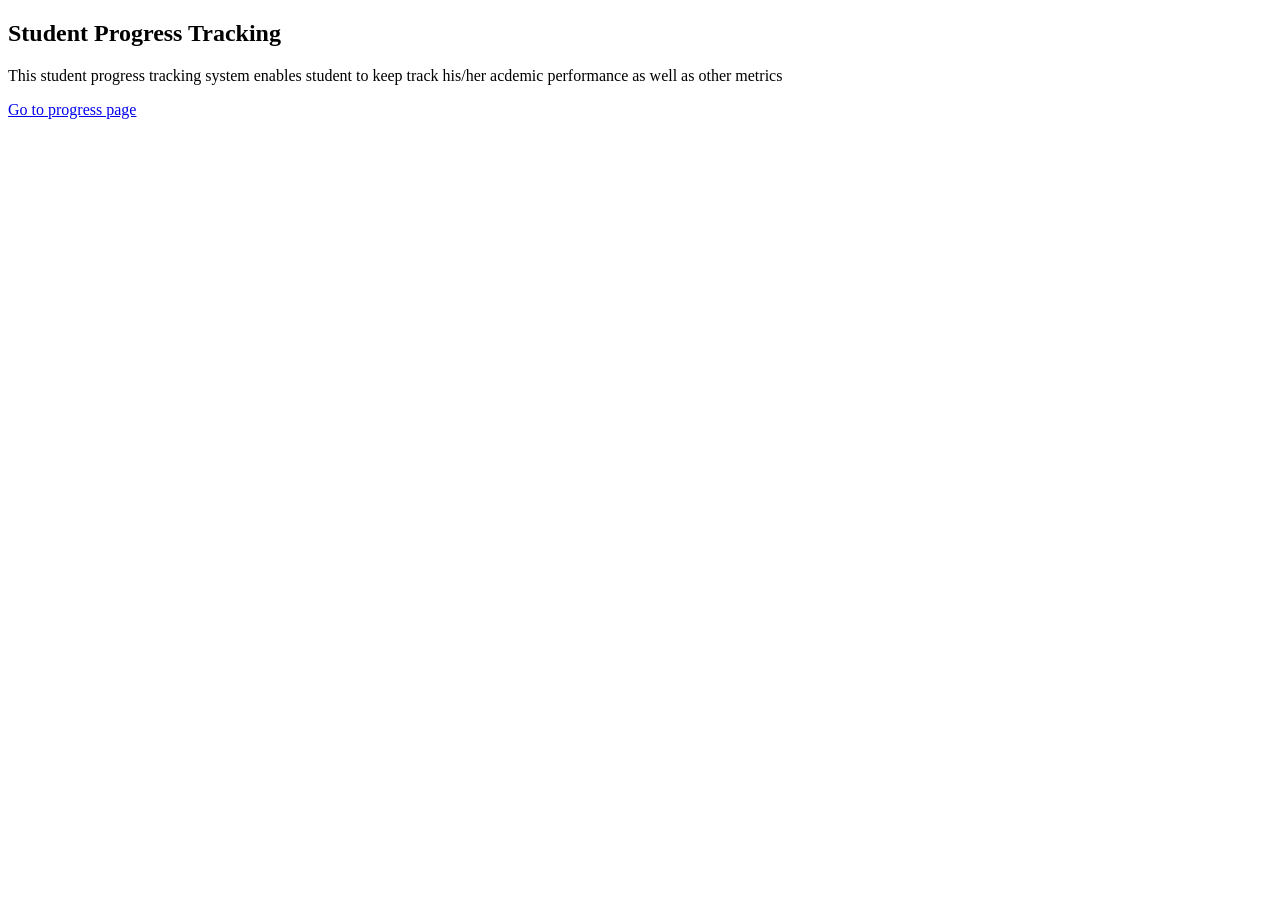
==== index.html @ 7a792a89 "Initial commit: added HTML and CSS files" ====
<!DOCTYPE html>
<html lang = "en">
<head>
    <title>Student Progress Tracking System</title>
    <link rel="stylesheet" href="styles.css">
</head>
<body>
    <h2>Student Progress Tracking</h2>
    <p>This student progress tracking system enables student to keep track his/her acdemic performance as well as other metrics</p>
    <a href="progress.html">Go to progress page</progress></a>
    <div class = ".html"></div>
</body>
</html>
---- styles.css ----
.html{
    height:"100%";
    margin:0;
    display:flex;
    justify-content: centre;
    align-items: centre;
    font-family: 'Times New Roman', Times, serif';
}
.button{
    padding: 15px;
    font-size: 16px;
    background: gray;
    color: white;
    border:none;
    cursor: pointer;
}
button:hover{
    background-color: darkblue;
}
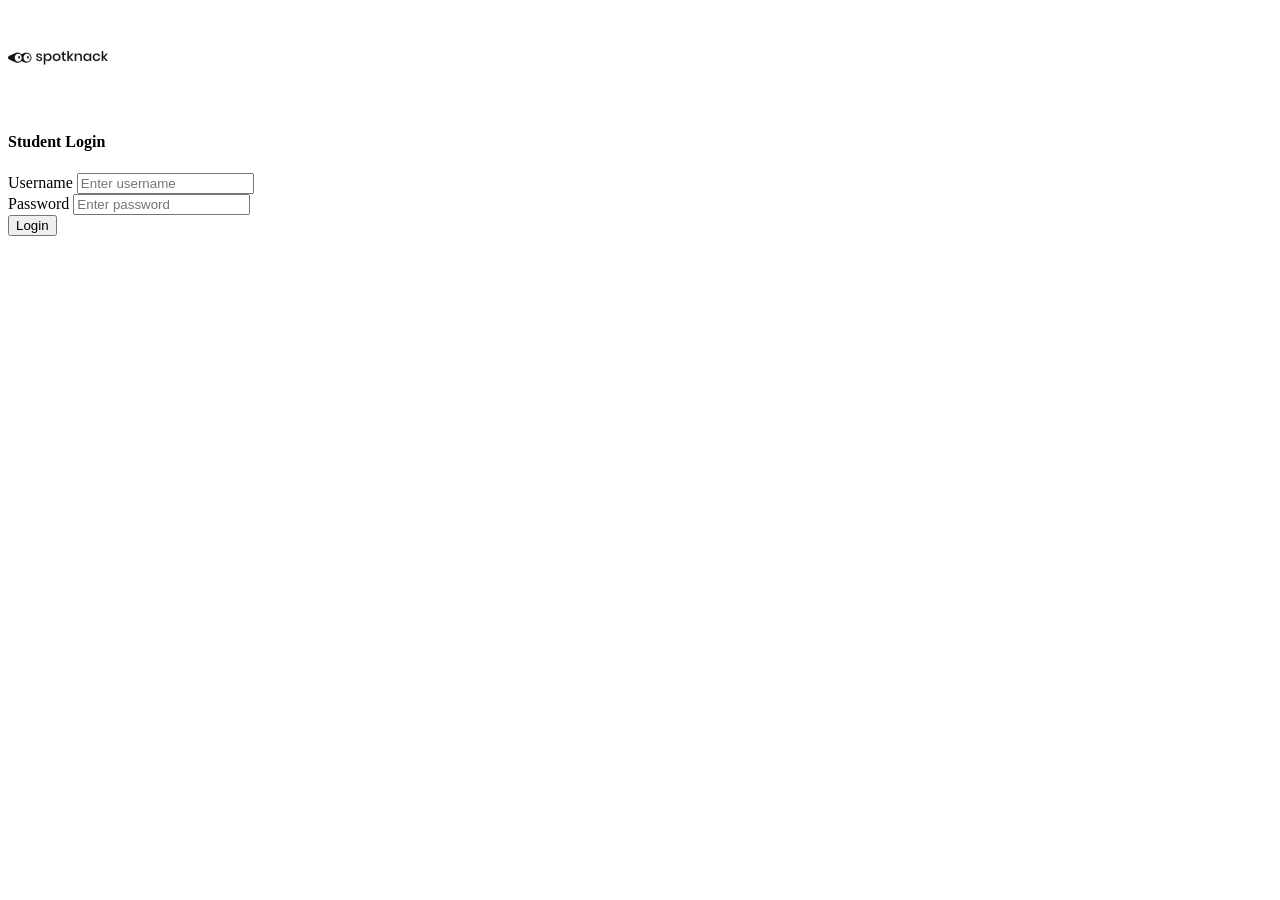
==== commit 240c7e1f: "second commit" ====
--- a/index.html
+++ b/index.html
@@ -4,10 +4,29 @@
     <title>Student Progress Tracking System</title>
     <link rel="stylesheet" href="styles.css">
 </head>
-<body>
-    <h2>Student Progress Tracking</h2>
-    <p>This student progress tracking system enables student to keep track his/her acdemic performance as well as other metrics</p>
-    <a href="progress.html">Go to progress page</progress></a>
-    <div class = ".html"></div>
+<body class="bg-light">
+   <div class = "container vh-100 d-flex align-items-center justify-content-center">
+    <div class ="row w-100 justify-content-centre">
+        <div class = "col-md-6">
+            <div class ="card shadow p-4">
+                <div class="text-center">
+                    <img src="spotknackimg.webp" class="img-fluid mb-2" width="100">
+                    <h4 class="text">Student Login</h4>
+                </div>
+                <form>
+                    <div class="mb=3">
+                        <label class="form-label">Username</label>
+                        <input type="text" class="form-control" placeholder="Enter username">
+                        <br><label class="form-label">Password</label>
+                        <input type="password" class="form-control" placeholder="Enter password">
+                    </div>
+                    <button type="submit" class="btn btn-primary w-100">
+                        Login
+                    </button>
+                </form>
+            </div>
+        </div>
+    </div>
+    </div>
 </body>
 </html>
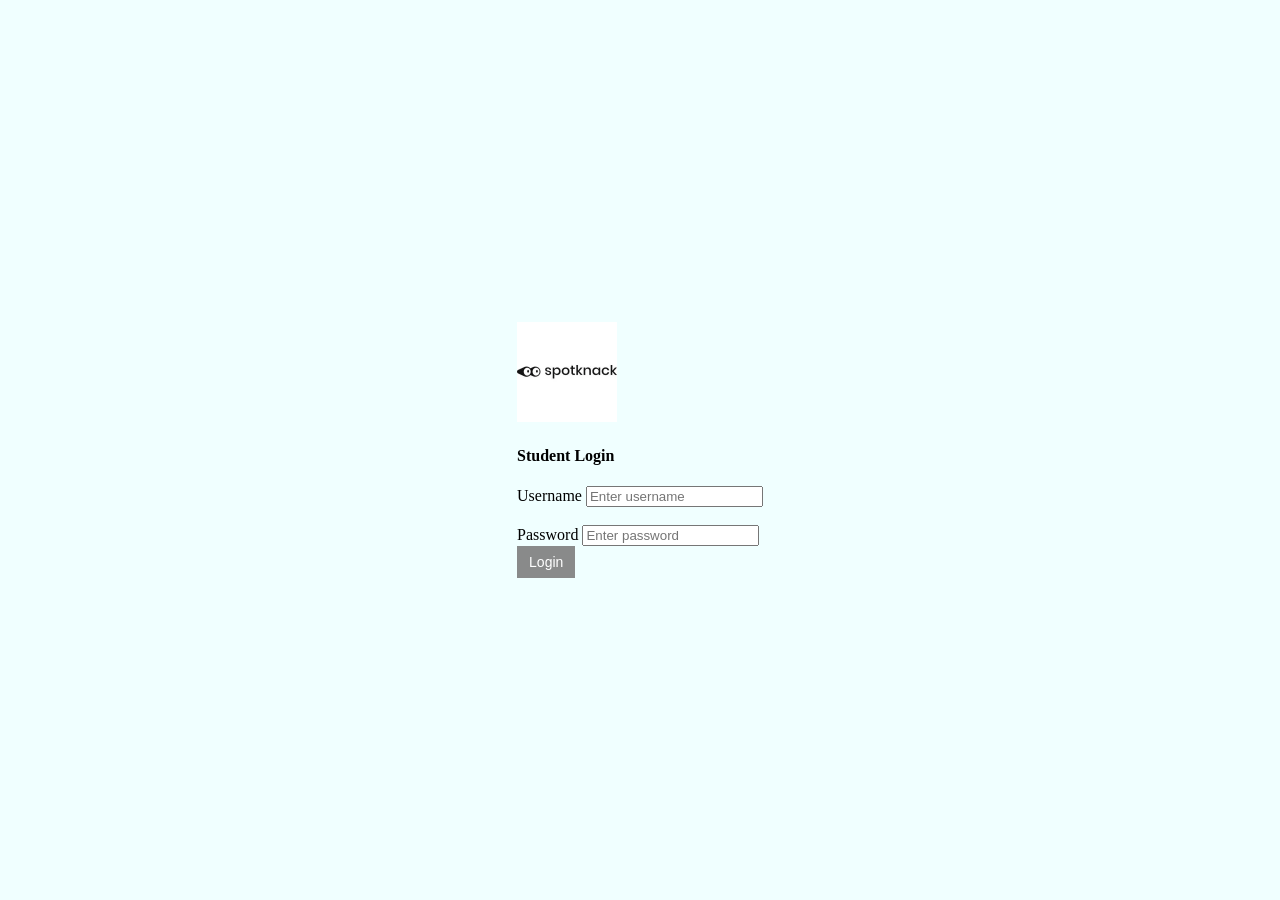
==== commit bc979acd: "third commit" ====
--- a/index.html
+++ b/index.html
@@ -3,10 +3,11 @@
 <head>
     <title>Student Progress Tracking System</title>
     <link rel="stylesheet" href="styles.css">
+    
 </head>
 <body class="bg-light">
    <div class = "container vh-100 d-flex align-items-center justify-content-center">
-    <div class ="row w-100 justify-content-centre">
+    <div class ="row w-100 justify-content-center">
         <div class = "col-md-6">
             <div class ="card shadow p-4">
                 <div class="text-center">
@@ -17,10 +18,10 @@
                     <div class="mb=3">
                         <label class="form-label">Username</label>
                         <input type="text" class="form-control" placeholder="Enter username">
-                        <br><label class="form-label">Password</label>
-                        <input type="password" class="form-control" placeholder="Enter password">
+                        <br><br><label class="form-label">Password</label>
+                        <input type="password" class="form-control" placeholder="Enter password"><br>
                     </div>
-                    <button type="submit" class="btn btn-primary w-100">
+                    <button type="button" class="btn btn-primary w-100" onclick="window.location.href='progress.html'">
                         Login
                     </button>
                 </form>
--- a/styles.css
+++ b/styles.css
@@ -1,19 +1,27 @@
-.html{
-    height:"100%";
+html{
+    height:100%;
     margin:0;
     display:flex;
-    justify-content: centre;
-    align-items: centre;
-    font-family: 'Times New Roman', Times, serif';
+    justify-content: center;
+    align-items: center;
+    font-family: 'Times New Roman', Times, serif;
 }
-.button{
-    padding: 15px;
-    font-size: 16px;
-    background: gray;
+button{
+    padding: 8px 12px;
+    font-size: 14px;
+    background: rgba(128, 128, 128, 0.919);
     color: white;
     border:none;
     cursor: pointer;
+    justify-content: center;
 }
 button:hover{
     background-color: darkblue;
-}+}
+body{
+    background-color: azure;
+}
+.card{
+    max-width: 500px;
+}
+
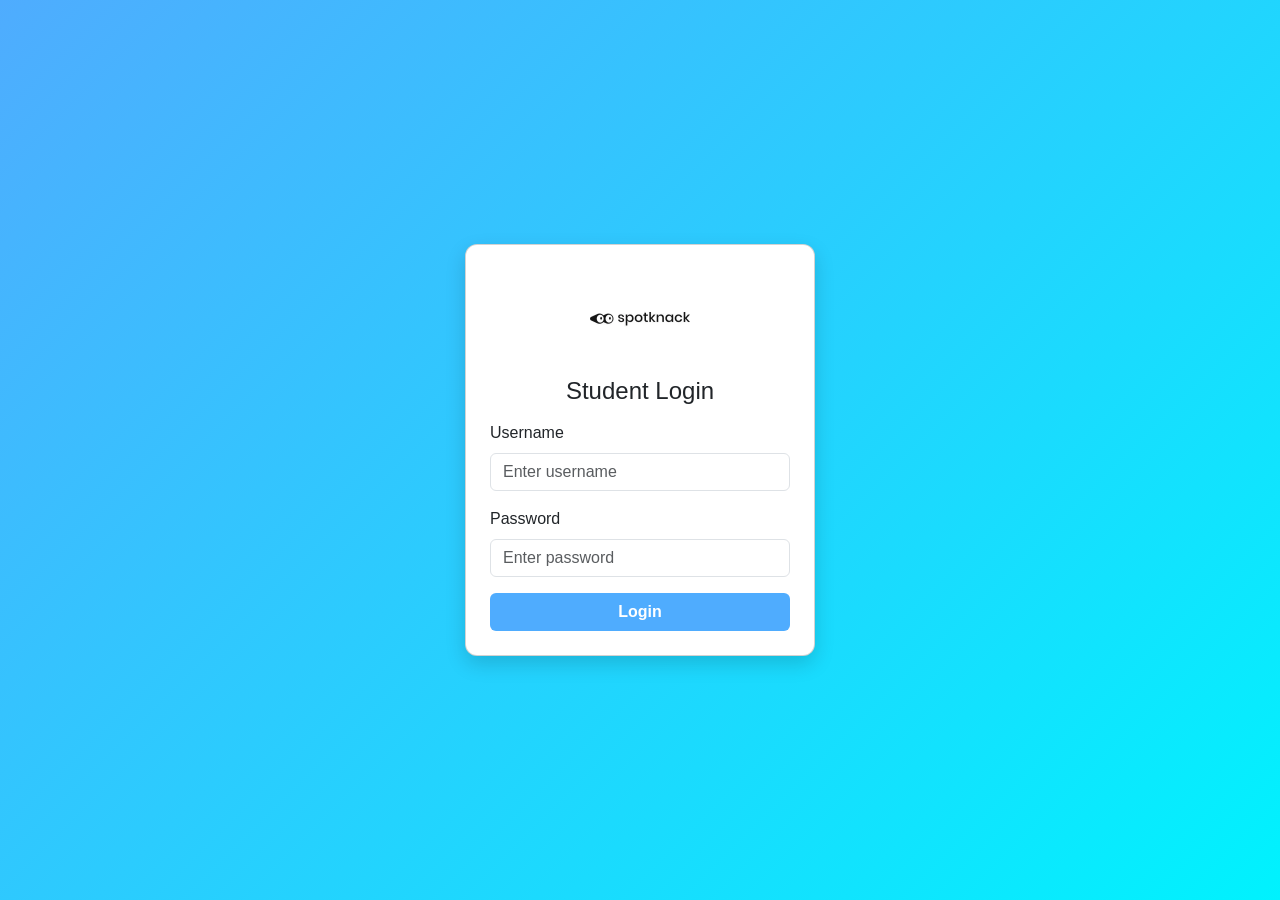
==== commit 63b268f1: "fifth commit" ====
--- a/index.html
+++ b/index.html
@@ -1,33 +1,61 @@
 <!DOCTYPE html>
-<html lang = "en">
+<html lang="en">
 <head>
-    <title>Student Progress Tracking System</title>
-    <link rel="stylesheet" href="styles.css">
-    
+  <meta charset="UTF-8">
+  <meta name="viewport" content="width=device-width, initial-scale=1.0">
+  <title>Spotknack - Student Login</title>
+  <link href="https://cdn.jsdelivr.net/npm/bootstrap@5.3.2/dist/css/bootstrap.min.css" rel="stylesheet">
+  <style>
+    body {
+      background: linear-gradient(135deg, #4facfe, #00f2fe);
+      font-family: 'Poppins', sans-serif;
+    }
+    .card {
+      border-radius: 12px;
+      box-shadow: 0 8px 20px rgba(0,0,0,0.15);
+    }
+    .btn-custom {
+      background: #4facfe;
+      color: #fff;
+      font-weight: bold;
+    }
+    .btn-custom:hover {
+      background: #00c6fb;
+    }
+  </style>
 </head>
-<body class="bg-light">
-   <div class = "container vh-100 d-flex align-items-center justify-content-center">
-    <div class ="row w-100 justify-content-center">
-        <div class = "col-md-6">
-            <div class ="card shadow p-4">
-                <div class="text-center">
-                    <img src="spotknackimg.webp" class="img-fluid mb-2" width="100">
-                    <h4 class="text">Student Login</h4>
-                </div>
-                <form>
-                    <div class="mb=3">
-                        <label class="form-label">Username</label>
-                        <input type="text" class="form-control" placeholder="Enter username">
-                        <br><br><label class="form-label">Password</label>
-                        <input type="password" class="form-control" placeholder="Enter password"><br>
-                    </div>
-                    <button type="button" class="btn btn-primary w-100" onclick="window.location.href='progress.html'">
-                        Login
-                    </button>
-                </form>
-            </div>
-        </div>
+<body class="d-flex align-items-center justify-content-center vh-100">
+
+  <div class="card p-4" style="width: 350px;">
+    <div class="text-center">
+      <img src="spotknackimg.webp" class="img-fluid mb-2" width="100" alt="Spotknack Logo">
+      <h4 class="mb-3">Student Login</h4>
     </div>
-    </div>
+    <form onsubmit="return validationForm()">
+      <div class="mb-3">
+        <label class="form-label">Username</label>
+        <input type="text" id="username" class="form-control" placeholder="Enter username">
+      </div>
+      <div class="mb-3">
+        <label class="form-label">Password</label>
+        <input type="password" id="password" class="form-control" placeholder="Enter password">
+      </div>
+      <button type="submit" class="btn btn-custom w-100">Login</button>
+    </form>
+  </div>
+
+  <script>
+    function validationForm() {
+      let user = document.getElementById("username").value.trim();
+      let pass = document.getElementById("password").value.trim();
+      if (user === "" || pass === "") {
+        alert("Important: Please fill all fields.");
+        return false;
+      }
+      window.location.href = "progress.html"; 
+      return false;
+    }
+  </script>
+
 </body>
 </html>
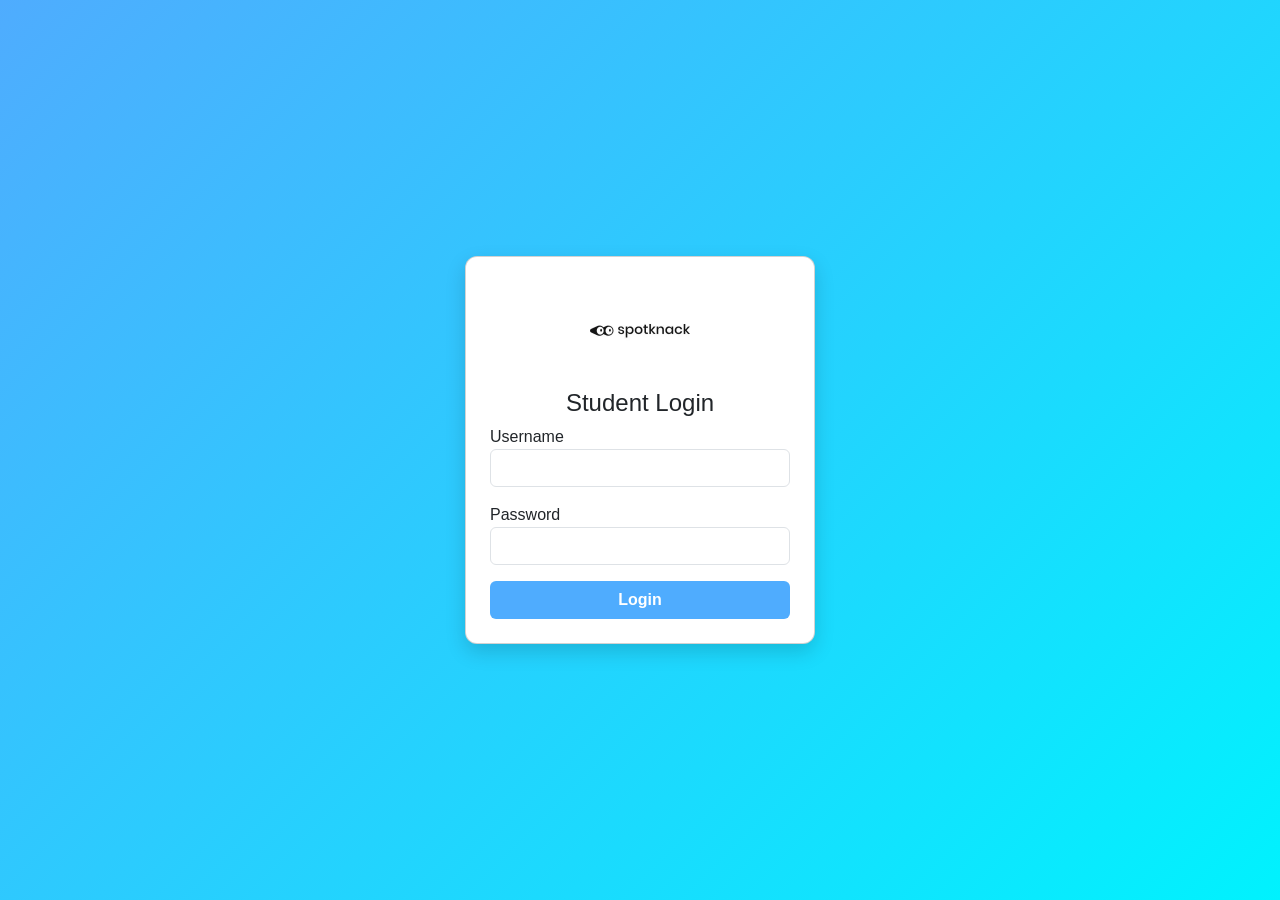
==== commit a4a785d8: "6th commit" ====
--- a/index.html
+++ b/index.html
@@ -4,7 +4,9 @@
   <meta charset="UTF-8">
   <meta name="viewport" content="width=device-width, initial-scale=1.0">
   <title>Spotknack - Student Login</title>
+
   <link href="https://cdn.jsdelivr.net/npm/bootstrap@5.3.2/dist/css/bootstrap.min.css" rel="stylesheet">
+
   <style>
     body {
       background: linear-gradient(135deg, #4facfe, #00f2fe);
@@ -16,7 +18,7 @@
     }
     .btn-custom {
       background: #4facfe;
-      color: #fff;
+      color: white;
       font-weight: bold;
     }
     .btn-custom:hover {
@@ -24,22 +26,26 @@
     }
   </style>
 </head>
-<body class="d-flex align-items-center justify-content-center vh-100">
 
-  <div class="card p-4" style="width: 350px;">
+<body class="d-flex justify-content-center align-items-center vh-100">
+
+  <div class="card p-4" style="width:350px;">
     <div class="text-center">
-      <img src="spotknackimg.webp" class="img-fluid mb-2" width="100" alt="Spotknack Logo">
-      <h4 class="mb-3">Student Login</h4>
+      <img src="spotknackimg.webp" class="img-fluid mb-2" width="100">
+      <h4>Student Login</h4>
     </div>
+
     <form onsubmit="return validationForm()">
       <div class="mb-3">
-        <label class="form-label">Username</label>
-        <input type="text" id="username" class="form-control" placeholder="Enter username">
+        <label>Username</label>
+        <input type="text" id="username" class="form-control">
       </div>
+
       <div class="mb-3">
-        <label class="form-label">Password</label>
-        <input type="password" id="password" class="form-control" placeholder="Enter password">
+        <label>Password</label>
+        <input type="password" id="password" class="form-control">
       </div>
+
       <button type="submit" class="btn btn-custom w-100">Login</button>
     </form>
   </div>
@@ -48,14 +54,19 @@
     function validationForm() {
       let user = document.getElementById("username").value.trim();
       let pass = document.getElementById("password").value.trim();
+
       if (user === "" || pass === "") {
-        alert("Important: Please fill all fields.");
+        alert("Please fill all fields!");
         return false;
       }
-      window.location.href = "progress.html"; 
+
+      // STORE USERNAME
+      localStorage.setItem("studentName", user);
+
+      window.location.href = "progress.html";
       return false;
     }
   </script>
 
 </body>
-</html>+</html>
